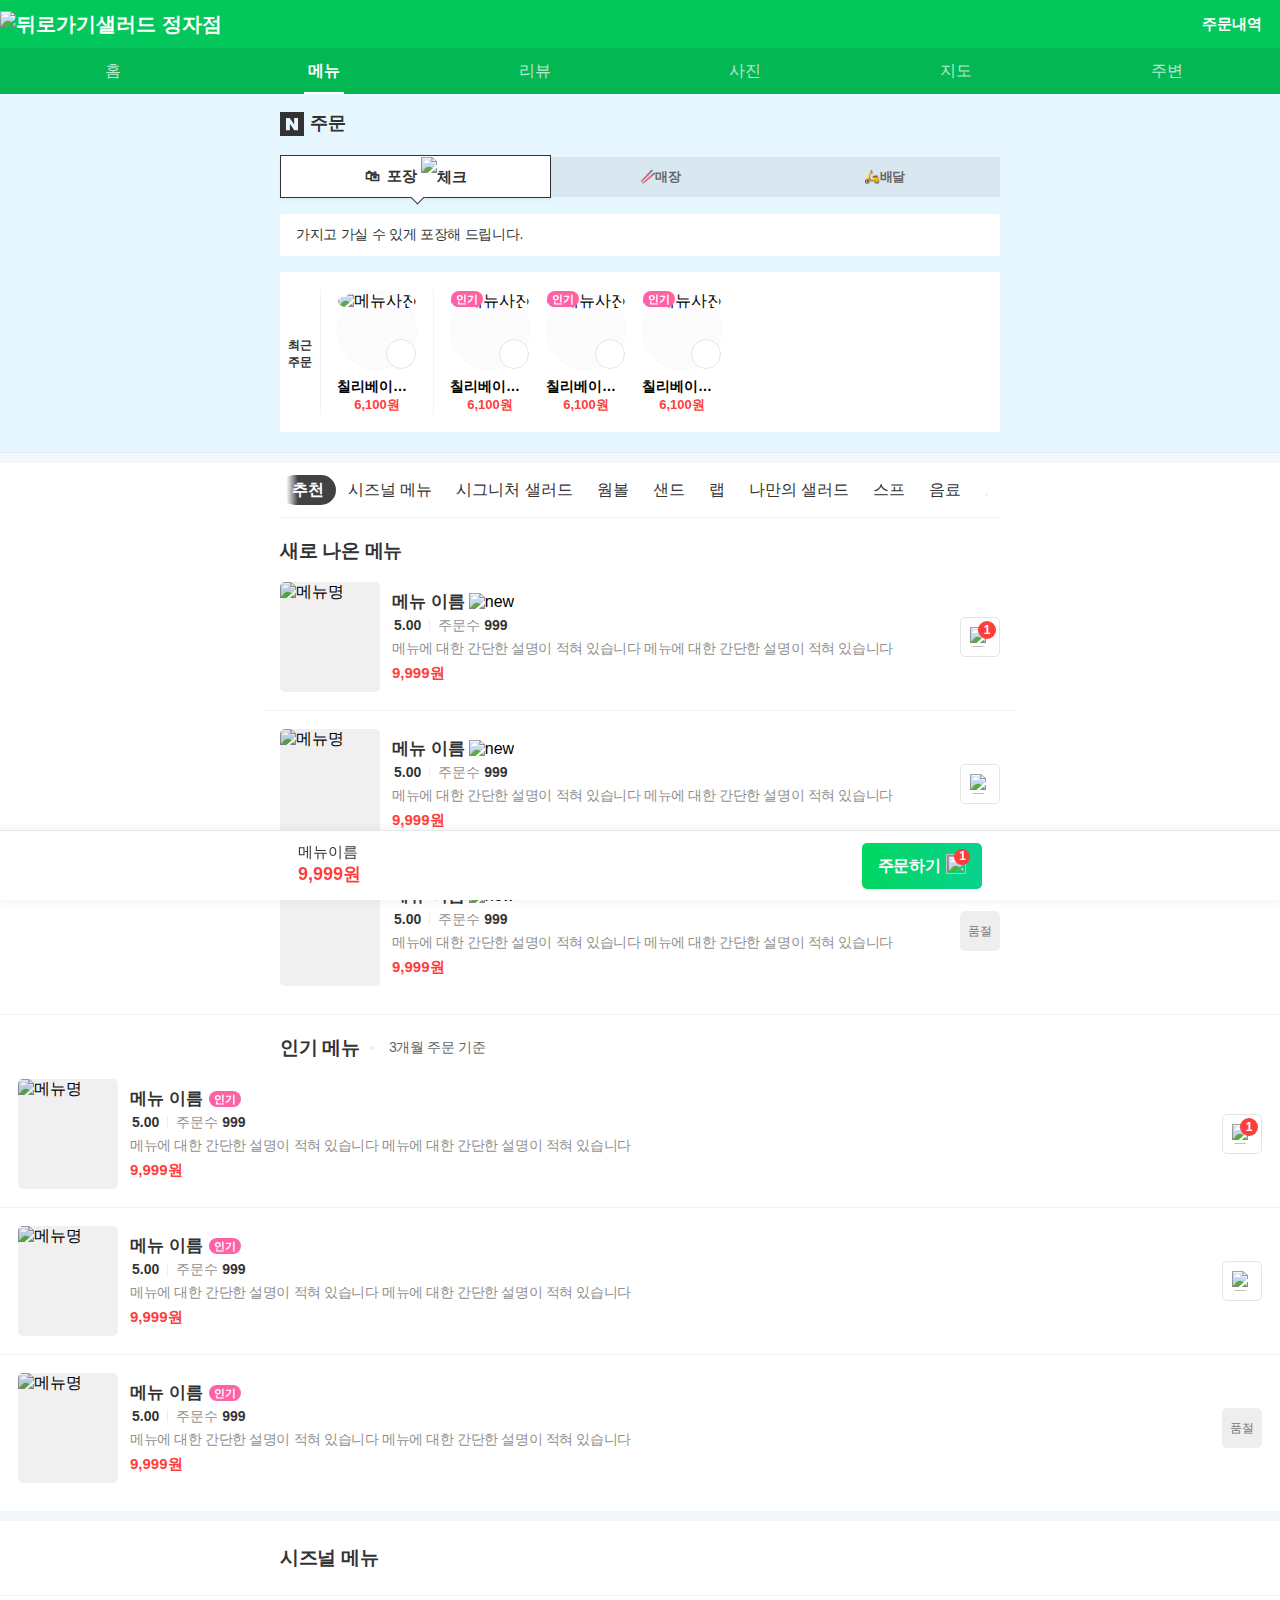
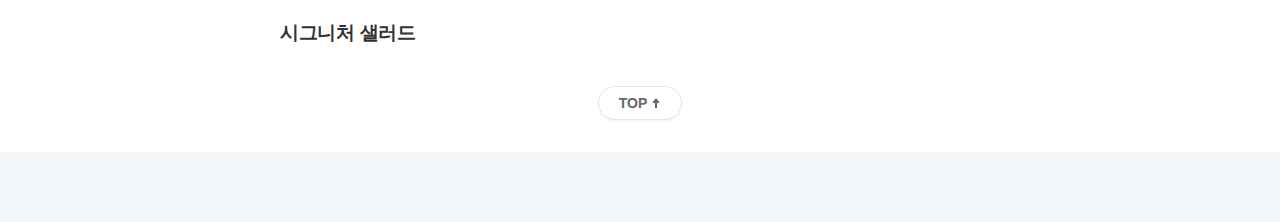
==== docs/index.html @ e19071ac "메뉴 페이지 마크업 완성" ====
<!DOCTYPE html>
<html lang="en">
<head>
    <meta charset="UTF-8">
    <meta http-equiv="X-UA-Compatible" content="IE=edge">
    <meta name="viewport" content="width=device-width, initial-scale=1.0">
    <title>제로베이스 마크업</title>
    <link rel="stylesheet" href="../assets/css/styles.css">
</head>
<body>
    <div class="container">
        <!-- 고정 헤더 영역 -->
        <header class="header-area">
            <div class="place-header" role="banner">
                <h1 class="title">
                    <a href="#" class="link-back">
                        <img src="../assets/images/ico-back.svg" alt="뒤로가기">
                    </a>
                    샐러드 정자점
                </h1>
                <a href="#" class="my-orders">주문내역</a>
            </div>
            <div class="place-tab scroll-x" role="tablist">
                <div class="tab-inner">
                    <a href="#" class="tab" role="tab">
                        <span class="txt">홈</span>
                    </a>
                    <a href="#" class="tab is-active">
                        <span class="txt">메뉴</span>
                    </a>
                    <a href="#" class="tab">
                        <span class="txt">리뷰</span>
                    </a>
                    <a href="#" class="tab">
                        <span class="txt">사진</span>
                    </a>
                    <a href="#" class="tab">
                        <span class="txt">지도</span>
                    </a>
                    <a href="#" class="tab">
                        <span class="txt">주변</span>
                    </a>
                </div>
            </div>
        </header>
        <!-- // 고정 헤더 영역 -->
        <!-- 주문 정보 영역 -->
        <div class="order-info-area">
            <div class="common-inner">
                <div class="info-main">
                    <div class="info-main-title">
                        <div class="title">
                            <svg viewBox="0 0 18 18" class="ico-n-logo">
                                <path fill-rule="evenodd" fill="currentColor" d="M18 0v18H0V0h18zM7.255 4.582H4.473v9.054h2.915V8.79l3.357 4.846h2.782V4.582h-2.915v4.846L7.255 4.582z">
                                </path>
                            </svg>
                            주문
                        </div>
                    </div>
                    <!--주문 분류-->
                    <div class="tab-switch-box" role="tablist">
                        <a href="#" class="tab-switch is-active" role="tab">🛍&nbsp;&nbsp;포장<img src="../assets/images/ico-check.svg" class="ico-check" alt="체크" aria-hidden="true"></a>
                        <a href="#" class="tab-switch" role="tab">🥢매장&nbsp;&nbsp;<img src="../assets/images/ico-check.svg" class="ico-check" alt="체크" aria-hidden="true"></a>
                        <a href="#" class="tab-switch" role="tab">🛵배달&nbsp;&nbsp;<img src="../assets/images/ico-check.svg" class="ico-check" alt="체크" aria-hidden="true"></a>
                    </div>
                    <div class="info-main-notice">
                        가지고 가실 수 있게 포장해 드립니다.
                    </div>
                    <div class="info-main-notice alert hidden">
                        <svg aria-hidden="true" class="ico-clock" viewBox="0 0 13 13" width="13" height="13" fill="none" xmlns="http://www.w3.org/2000/svg">
                            <path fill="currentColor" d="M6.5 0a6.5 6.5 0 110 13 6.5 6.5 0 010-13zm0 1a5.5 5.5 0 100 11 5.5 5.5 0 000-11zm.492 1.137v4.157l2.792 2.674-.692.722-3.1-2.97V2.137h1z"></path>
                        </svg>
                        지금은 주문을 받을 수 없습니다.
                    </div>
                    <!--// 주문 분류-->
                    <!--최근 주문 내역-->
                    <div class="recent-order-area">
                        <div class="recent-title">
                            <img src="../assets/images/ico-clock.svg" alt="" class="ico-clock">최근<br>주문
                        </div>
                        <div class="recent-menu-area scroll-x">
                            <ul class="recent-menu-list">
                                <li class="recent-menu-item is-ordered">
                                    <div class="menu-img-area">
                                        <img class="menu-img" src="https://via.placeholder.com/80" alt="메뉴사진">
                                        <span class="badge-cart">
                                            <img src="../assets/images/ico-cart.svg" alt="" class="ico-cart">
                                        </span>
                                    </div>
                                    <p class="menu-name">칠리베이컨 웜볼</p>
                                    <p class="menu-price">6,100원</p>
                                </li>
                                <li class="recent-menu-item">
                                    <div class="menu-img-area">
                                        <span class="badge-popular">인기</span>
                                        <img class="menu-img" src="https://via.placeholder.com/80" alt="메뉴사진">
                                        <span class="badge-cart">
                                            <img src="../assets/images/ico-cart.svg" alt="" class="ico-cart">
                                        </span>
                                    </div>
                                    <p class="menu-name">칠리베이컨 웜볼</p>
                                    <p class="menu-price">6,100원</p>
                                </li>
                                <li class="recent-menu-item">
                                    <div class="menu-img-area">
                                        <span class="badge-popular">인기</span>
                                        <img class="menu-img" src="https://via.placeholder.com/80" alt="메뉴사진">
                                        <span class="badge-cart">
                                            <img src="../assets/images/ico-cart.svg" alt="" class="ico-cart">
                                        </span>
                                    </div>
                                    <p class="menu-name">칠리베이컨 웜볼</p>
                                    <p class="menu-price">6,100원</p>
                                </li>
                                <li class="recent-menu-item">
                                    <div class="menu-img-area">
                                        <span class="badge-popular">인기</span>
                                        <img class="menu-img" src="https://via.placeholder.com/80" alt="메뉴사진">
                                        <span class="badge-cart">
                                            <img src="../assets/images/ico-cart.svg" alt="" class="ico-cart">
                                        </span>
                                    </div>
                                    <p class="menu-name">칠리베이컨 웜볼</p>
                                    <p class="menu-price">6,100원</p>
                                </li>
                            </ul>
                        </div>
                    </div>
                    <!--// 최근 주문 내역-->
                </div>
            </div>
        </div>
        <!-- // 주문 정보 영역 -->

        <!--메뉴 카테고리 영역-->
        <div class="menu-category-area">
            <div class="common-inner">
                <ul class="category-list scroll-x">
                    <li class="category-item"><a href=""class="category-tab is-active">추천</a></li>
                    <li class="category-item"><a href=""class="category-tab">시즈널 메뉴</a></li>
                    <li class="category-item"><a href=""class="category-tab">시그니처 샐러드</a></li>
                    <li class="category-item"><a href=""class="category-tab">웜볼</a></li>
                    <li class="category-item"><a href=""class="category-tab">샌드</a></li>
                    <li class="category-item"><a href=""class="category-tab">랩</a></li>
                    <li class="category-item"><a href=""class="category-tab">나만의 샐러드</a></li>
                    <li class="category-item"><a href=""class="category-tab">스프</a></li>
                    <li class="category-item"><a href=""class="category-tab">음료</a></li>
                    <li class="category-item"><a href=""class="category-tab">드레싱 추가</a></li>
                </ul>
            </div>
        </div>
        <!--// 메뉴 카테고리 영역-->
        <!--메뉴 리스트 영역-->
        <div class="menu-list-area new">
            <div class="common-inner">
                <div class="menu-category">
                    <p class="title">새로 나온 메뉴</p>
                </div>
                <ul class="menu-list">
                    <li class="menu-item">
                        <a href="./detail.html" class="menu-detail">
                            <div class="menu-img-area">
                                <img src="https://via.placeholder.com/100x110/ffffff/0000000" alt="메뉴명" class="menu-img" width="100" height="110">
                            </div>
                            <div class="menu-info-area">
                                <p class="menu-name-group">
                                    <span class="menu-name">메뉴 이름</span>
                                    <img src="../assets/images/ico-new.svg" alt="new" class="ico-new">
                                </p>
                                <div class="menu-info-group">
                                    <span class="menu-grade">
                                        <img class="ico-star" src="../assets/images/ico-star.svg" alt="">5.00
                                    </span>
                                    <span class="menu-number-of-order">주문수<em>999</em></span>
                                </div>
                                <p class="menu-desc">메뉴에 대한 간단한 설명이 적혀 있습니다 메뉴에 대한 간단한 설명이 적혀 있습니다</p>
                                <p class="menu-price">9,999원</p>
                            </div>
                        </a>
                        <a href="#" class="btn-cart"><img class="ico-cart" src="../assets/images/ico-cart-fill-green.svg" alt="주문하기">
                            <span class="num">1</span>
                        </a>
                    </li>
                    <li class="menu-item">
                        <a href="./detail.html" class="menu-detail">
                            <div class="menu-img-area">
                                <img src="https://via.placeholder.com/100x110/ffffff/0000000" alt="메뉴명" class="menu-img" width="100" height="110">
                            </div>
                            <div class="menu-info-area">
                                <p class="menu-name-group">
                                    <span class="menu-name">메뉴 이름</span>
                                    <img src="../assets/images/ico-new.svg" alt="new" class="ico-new">
                                </p>
                                <div class="menu-info-group">
                                    <span class="menu-grade">
                                        <img class="ico-star" src="../assets/images/ico-star.svg" alt="">5.00
                                    </span>
                                    <span class="menu-number-of-order">주문수<em>999</em></span>
                                </div>
                                <p class="menu-desc">메뉴에 대한 간단한 설명이 적혀 있습니다 메뉴에 대한 간단한 설명이 적혀 있습니다</p>
                                <p class="menu-price">9,999원</p>
                            </div>
                        </a>
                        <a href="#" class="btn-cart"><img class="ico-cart" src="../assets/images/ico-cart.svg" alt="주문하기"></a>
                    </li>
                    <li class="menu-item">
                        <a href="./detail.html" class="menu-detail">
                            <div class="menu-img-area">
                                <img src="https://via.placeholder.com/100x110/ffffff/0000000" alt="메뉴명" class="menu-img" width="100" height="110">
                            </div>
                            <div class="menu-info-area">
                                <p class="menu-name-group">
                                    <span class="menu-name">메뉴 이름</span>
                                    <img src="../assets/images/ico-new.svg" alt="new" class="ico-new">
                                </p>
                                <div class="menu-info-group">
                                    <span class="menu-grade">
                                        <img class="ico-star" src="../assets/images/ico-star.svg" alt="">5.00
                                    </span>
                                    <span class="menu-number-of-order">주문수<em>999</em></span>
                                </div>
                                <p class="menu-desc">메뉴에 대한 간단한 설명이 적혀 있습니다 메뉴에 대한 간단한 설명이 적혀 있습니다</p>
                                <p class="menu-price">9,999원</p>
                            </div>
                        </a>
                        <a href="#" class="btn-cart disabled">품절</a>
                    </li>
                </ul>
            </div>
        </div>
        <div class="menu-list-area popular">
            <div class="common-inner">
                <div class="menu-category">
                    <div class="title-area">
                            <p class="title">인기 메뉴</p>
                            <div class="period">
                                <img src="../assets/images/ico-period.svg" alt="">
                                3개월 주문 기준
                            </div>
                    </div>
                </div>
            </div>
                <ul class="menu-list">
                    <li class="menu-item">
                        <a href="./detail.html" class="menu-detail">
                            <div class="menu-img-area">
                                <img src="https://via.placeholder.com/100x110/ffffff/0000000" alt="메뉴명" class="menu-img" width="100" height="110">
                            </div>
                            <div class="menu-info-area">
                                <p class="menu-name-group">
                                    <span class="menu-name">메뉴 이름</span>
                                    <span class="badge-popular">인기</span>
                                </p>
                                <div class="menu-info-group">
                                    <span class="menu-grade">
                                        <img class="ico-star" src="../assets/images/ico-star.svg" alt="">5.00
                                    </span>
                                    <span class="menu-number-of-order">주문수<em>999</em></span>
                                </div>
                                <p class="menu-desc">메뉴에 대한 간단한 설명이 적혀 있습니다 메뉴에 대한 간단한 설명이 적혀 있습니다</p>
                                <p class="menu-price">9,999원</p>
                            </div>
                        </a>
                        <a href="#" class="btn-cart"><img class="ico-cart" src="../assets/images/ico-cart-fill-green.svg" alt="주문하기">
                            <span class="num">1</span>
                        </a>
                    </li>
                    <li class="menu-item">
                        <a href="./detail.html" class="menu-detail">
                            <div class="menu-img-area">
                                <img src="https://via.placeholder.com/100x110/ffffff/0000000" alt="메뉴명" class="menu-img" width="100" height="110">
                            </div>
                            <div class="menu-info-area">
                                <p class="menu-name-group">
                                    <span class="menu-name">메뉴 이름</span>
                                    <span class="badge-popular">인기</span>
                                </p>
                                <div class="menu-info-group">
                                    <span class="menu-grade">
                                        <img class="ico-star" src="../assets/images/ico-star.svg" alt="">5.00
                                    </span>
                                    <span class="menu-number-of-order">주문수<em>999</em></span>
                                </div>
                                <p class="menu-desc">메뉴에 대한 간단한 설명이 적혀 있습니다 메뉴에 대한 간단한 설명이 적혀 있습니다</p>
                                <p class="menu-price">9,999원</p>
                            </div>
                        </a>
                        <a href="#" class="btn-cart"><img class="ico-cart" src="../assets/images/ico-cart.svg" alt="주문하기"></a>
                    </li>
                    <li class="menu-item">
                        <a href="./detail.html" class="menu-detail">
                            <div class="menu-img-area">
                                <img src="https://via.placeholder.com/100x110/ffffff/0000000" alt="메뉴명" class="menu-img" width="100" height="110">
                            </div>
                            <div class="menu-info-area">
                                <p class="menu-name-group">
                                    <span class="menu-name">메뉴 이름</span>
                                    <span class="badge-popular">인기</span>
                                </p>
                                <div class="menu-info-group">
                                    <span class="menu-grade">
                                        <img class="ico-star" src="../assets/images/ico-star.svg" alt="">5.00
                                    </span>
                                    <span class="menu-number-of-order">주문수<em>999</em></span>
                                </div>
                                <p class="menu-desc">메뉴에 대한 간단한 설명이 적혀 있습니다 메뉴에 대한 간단한 설명이 적혀 있습니다</p>
                                <p class="menu-price">9,999원</p>
                            </div>
                        </a>
                        <a href="#" class="btn-cart disabled">품절</a>
                    </li>
                </ul>
            </div>
        
        <div class="menu-list-area is-closed">
            <div class="common-inner">
                <div class="menu-category">
                    <p class="title">시즈널 메뉴</p>
                    <button class="btn-toggle"><img class="ico-arrow" src="../assets/images/ico-arrow.svg" alt=""></button>
                </div>
                <ul class="menu-list">
                    <li class="menu-item">
                        <a href="./detail.html" class="menu-detail">
                            <div class="menu-img-area">
                                <img src="https://via.placeholder.com/100x110/ffffff/0000000" alt="메뉴명" class="menu-img" width="100" height="110">
                            </div>
                            <div class="menu-info-area">
                                <p class="menu-name-group">
                                    <span class="menu-name">메뉴 이름</span>
                                    <span class="badge-popular">인기</span>
                                </p>
                                <div class="menu-info-group">
                                    <span class="menu-grade">
                                        <img class="ico-star" src="../assets/images/ico-star.svg" alt="">5.00
                                    </span>
                                    <span class="menu-number-of-order">주문수<em>999</em></span>
                                </div>
                                <p class="menu-desc">메뉴에 대한 간단한 설명이 적혀 있습니다 메뉴에 대한 간단한 설명이 적혀 있습니다</p>
                                <p class="menu-price">9,999원</p>
                            </div>
                        </a>
                        <a href="#" class="btn-cart"><img class="ico-cart" src="../assets/images/ico-cart-fill-green.svg" alt="주문하기">
                            <span class="num">1</span>
                        </a>
                    </li>
                    <li class="menu-item">
                        <a href="./detail.html" class="menu-detail">
                            <div class="menu-img-area">
                                <img src="https://via.placeholder.com/100x110/ffffff/0000000" alt="메뉴명" class="menu-img" width="100" height="110">
                            </div>
                            <div class="menu-info-area">
                                <p class="menu-name-group">
                                    <span class="menu-name">메뉴 이름</span>
                                    <span class="badge-popular">인기</span>
                                </p>
                                <div class="menu-info-group">
                                    <span class="menu-grade">
                                        <img class="ico-star" src="../assets/images/ico-star.svg" alt="">5.00
                                    </span>
                                    <span class="menu-number-of-order">주문수<em>999</em></span>
                                </div>
                                <p class="menu-desc">메뉴에 대한 간단한 설명이 적혀 있습니다 메뉴에 대한 간단한 설명이 적혀 있습니다</p>
                                <p class="menu-price">9,999원</p>
                            </div>
                        </a>
                        <a href="#" class="btn-cart"><img class="ico-cart" src="../assets/images/ico-cart.svg" alt="주문하기"></a>
                    </li>
                    <li class="menu-item">
                        <a href="./detail.html" class="menu-detail">
                            <div class="menu-img-area">
                                <img src="https://via.placeholder.com/100x110/ffffff/0000000" alt="메뉴명" class="menu-img" width="100" height="110">
                            </div>
                            <div class="menu-info-area">
                                <p class="menu-name-group">
                                    <span class="menu-name">메뉴 이름</span>
                                    <span class="badge-popular">인기</span>
                                </p>
                                <div class="menu-info-group">
                                    <span class="menu-grade">
                                        <img class="ico-star" src="../assets/images/ico-star.svg" alt="">5.00
                                    </span>
                                    <span class="menu-number-of-order">주문수<em>999</em></span>
                                </div>
                                <p class="menu-desc">메뉴에 대한 간단한 설명이 적혀 있습니다 메뉴에 대한 간단한 설명이 적혀 있습니다</p>
                                <p class="menu-price">9,999원</p>
                            </div>
                        </a>
                        <a href="#" class="btn-cart disabled">품절</a>
                    </li>
                </ul>
            </div>
        </div>

        <div class="menu-list-area is-closed">
            <div class="common-inner">
                <div class="menu-category">
                    <p class="title">시그니처 샐러드</p>
                    <button class="btn-toggle"><img class="ico-arrow" src="../assets/images/ico-arrow.svg" alt=""></button>
                </div>
                <ul class="menu-list">
                    <li class="menu-item">
                        <a href="./detail.html" class="menu-detail">
                            <div class="menu-img-area">
                                <img src="https://via.placeholder.com/100x110/ffffff/0000000" alt="메뉴명" class="menu-img" width="100" height="110">
                            </div>
                            <div class="menu-info-area">
                                <p class="menu-name-group">
                                    <span class="menu-name">메뉴 이름</span>
                                    <span class="badge-popular">인기</span>
                                </p>
                                <div class="menu-info-group">
                                    <span class="menu-grade">
                                        <img class="ico-star" src="../assets/images/ico-star.svg" alt="">5.00
                                    </span>
                                    <span class="menu-number-of-order">주문수<em>999</em></span>
                                </div>
                                <p class="menu-desc">메뉴에 대한 간단한 설명이 적혀 있습니다 메뉴에 대한 간단한 설명이 적혀 있습니다</p>
                                <p class="menu-price">9,999원</p>
                            </div>
                        </a>
                        <a href="#" class="btn-cart"><img class="ico-cart" src="../assets/images/ico-cart-fill-green.svg" alt="주문하기">
                            <span class="num">1</span>
                        </a>
                    </li>
                    <li class="menu-item">
                        <a href="./detail.html" class="menu-detail">
                            <div class="menu-img-area">
                                <img src="https://via.placeholder.com/100x110/ffffff/0000000" alt="메뉴명" class="menu-img" width="100" height="110">
                            </div>
                            <div class="menu-info-area">
                                <p class="menu-name-group">
                                    <span class="menu-name">메뉴 이름</span>
                                    <span class="badge-popular">인기</span>
                                </p>
                                <div class="menu-info-group">
                                    <span class="menu-grade">
                                        <img class="ico-star" src="../assets/images/ico-star.svg" alt="">5.00
                                    </span>
                                    <span class="menu-number-of-order">주문수<em>999</em></span>
                                </div>
                                <p class="menu-desc">메뉴에 대한 간단한 설명이 적혀 있습니다 메뉴에 대한 간단한 설명이 적혀 있습니다</p>
                                <p class="menu-price">9,999원</p>
                            </div>
                        </a>
                        <a href="#" class="btn-cart"><img class="ico-cart" src="../assets/images/ico-cart.svg" alt="주문하기"></a>
                    </li>
                    <li class="menu-item">
                        <a href="./detail.html" class="menu-detail">
                            <div class="menu-img-area">
                                <img src="https://via.placeholder.com/100x110/ffffff/0000000" alt="메뉴명" class="menu-img" width="100" height="110">
                            </div>
                            <div class="menu-info-area">
                                <p class="menu-name-group">
                                    <span class="menu-name">메뉴 이름</span>
                                    <span class="badge-popular">인기</span>
                                </p>
                                <div class="menu-info-group">
                                    <span class="menu-grade">
                                        <img class="ico-star" src="../assets/images/ico-star.svg" alt="">5.00
                                    </span>
                                    <span class="menu-number-of-order">주문수<em>999</em></span>
                                </div>
                                <p class="menu-desc">메뉴에 대한 간단한 설명이 적혀 있습니다 메뉴에 대한 간단한 설명이 적혀 있습니다</p>
                                <p class="menu-price">9,999원</p>
                            </div>
                        </a>
                        <a href="#" class="btn-cart disabled">품절</a>
                    </li>
                </ul>
            </div>
        </div>
        <!--// 메뉴 리스트 영역-->
        <!--담은 메뉴 영역-->
        <div class="order-box-area">
            <div class="common-inner">
                <div>
                    <p class="menu-name">메뉴이름</p>
                    <p class="menu-price">9,999원</p>
                </div>
                <a href="./order.html" class="btn-order">
                <span class="txt">주문하기</span>
                <span class="icon">
                    <img src="../assets/images/ico-cart-fill.svg" alt="" aria-hidden="true" class="ico-cart">
                    <span class="num">1</span>

                </span>
                </a>
            </div>
        </div>
        <!--// 담은 메뉴 영역-->
        <!--맨위로-->
        <div class="go-to-top">
            <a href="#" class="link">Top<i class="ico-up"></i></a>
        </div>
        <!--// 맨위로-->
    </div>
    <div class="dimmed-layer hidden"></div>
    <div class="order-type-popup hidden">
        <p class="title">어디서 드시나요?</p>
        <div class="type-list">
            <a href="#" class="type-item">
                <img src="" alt="포장" class="icon">
                <!-- TODO svg사용해보기 -->
                <p class="desc">포장해서 가져갈게요</p>
                <span class="btn-selection">선택</span>
            </a>
            <a href="#" class="type-item" >
                <img src="" alt="매장" class="icon">
                <p class="desc">매장에서 먹고갈게요</p>
                <span class="btn-selection">선택</span>
            </a>
        </div>
    </div>
</body>
</html>
---- assets/css/styles.css ----
@charset "UTF-8";
body {
  min-width: 320px;
  line-height: normal;
  font-size: 14px;
  color: #000;
  scroll-behavior: smooth;
  -webkit-font-smoothing: antialiased;
  -moz-osx-font-smoothing: grayscale;
}

body,
input,
textarea,
select,
table,
button,
code {
  font-family: -apple-system, BlinkMacSystemFont, helvetica, Apple SD Gothic Neo, sans-serif;
  font-size: 16px;
}

*,
*::before,
*::after {
  box-sizing: border-box;
  margin: 0;
  padding: 0;
  -webkit-tap-highlight-color: rgba(0, 0, 0, 0);
}

.hidden,
[hidden] {
  display: none !important;
}

ul,
ol,
li {
  list-style: none;
}

a {
  color: inherit;
  cursor: pointer;
  text-decoration: none;
}

a:hover, a:focus {
  text-decoration: none;
}

button {
  border: 0;
  background-color: transparent;
  cursor: pointer;
}

button:disabled {
  cursor: not-allowed;
}

select,
input,
textarea,
button {
  -webkit-appearance: none;
}

input[type="number"] {
  -moz-appearance: textfield;
}

input:disabled {
  background-color: rgba(255, 255, 255, 0);
  cursor: not-allowed;
}

select {
  border: 0;
  background-color: transparent;
  cursor: pointer;
}

select::-ms-expand {
  display: none;
}

input,
textarea {
  font-size: inherit;
  border: 0;
}

input::placeholder,
textarea::placeholder {
  /* Chrome, Safari, Firefox */
  color: #444;
  opacity: 1;
}

input[readonly]::placeholder, input:disabled::placeholder,
textarea[readonly]::placeholder,
textarea:disabled::placeholder {
  /* Chrome, Safari, Firefox */
  color: rgba(0, 0, 0, 0.2);
  opacity: 1;
}

input[readonly]:-ms-input-placeholder, input:disabled:-ms-input-placeholder,
textarea[readonly]:-ms-input-placeholder,
textarea:disabled:-ms-input-placeholder {
  /* IE, Edge */
  color: rgba(0, 0, 0, 0.2);
  opacity: 1;
}

input::-ms-clear, input::-ms-reveal,
textarea::-ms-clear,
textarea::-ms-reveal {
  /* IE, Edge */
  display: none;
}

input::-webkit-inner-spin-button, input::-webkit-outer-spin-button,
textarea::-webkit-inner-spin-button,
textarea::-webkit-outer-spin-button {
  -webkit-appearance: none;
}

.screen-out {
  position: absolute;
  width: 0;
  height: 0;
  line-height: 0;
  overflow: hidden;
  text-indent: -9999px;
}

.scroll-x {
  overflow-x: auto;
  overflow-y: hidden;
  white-space: nowrap;
  -webkit-overflow-scrolling: touch;
  -ms-overflow-style: none;
  scrollbar-width: none;
}

.scroll-x::-webkit-scrollbar {
  display: none;
}

.header-area {
  position: fixed;
  top: 0;
  left: 0;
  width: 100%;
  background-color: #03c75a;
  color: #fff;
  z-index: 5000;
}

.header-area .place-header {
  display: flex;
  justify-content: space-between;
  align-items: center;
  height: 48px;
}

.header-area .place-header .title {
  display: flex;
  align-items: center;
  font-size: 20px;
  font-weight: 600;
}

.header-area .place-header .link-back {
  display: flex;
}

.header-area .place-header .my-orders {
  padding-right: 18px;
  font-size: 15px;
  font-weight: 700;
}

.header-area .place-tab {
  display: flex;
  height: 46px;
  background-color: #03b753;
}

.header-area .tab-inner {
  display: flex;
  justify-content: space-between;
  padding: 0 8px;
  align-items: center;
  width: 100%;
}

.header-area .tab-inner .tab {
  flex: 1;
  padding: 0 12px;
  font-size: 16px;
  text-align: center;
  opacity: 0.7;
}

.header-area .tab-inner .tab.is-active {
  font-weight: 700;
  opacity: 1;
}

.header-area .tab-inner .tab.is-active .txt::after {
  content: '';
  position: absolute;
  bottom: 0;
  left: 0;
  right: 0;
  height: 2px;
  background-color: #fff;
}

.header-area .tab-inner .tab .txt {
  position: relative;
  display: inline-block;
  padding: 0 4px;
  line-height: 46px;
}

.dimmed-layer {
  position: fixed;
  top: 0;
  left: 0;
  right: 0;
  bottom: 0;
  background-color: rgba(0, 0, 0, 0.8);
  z-index: 9999;
}

.order-type-popup {
  position: fixed;
  bottom: 0;
  left: 0;
  right: 0;
  background-color: #fff;
  padding: 32px 0 40px;
  border-radius: 16px 16px 0 0;
  z-index: 10000;
  text-align: center;
}

.order-type-popup .title {
  font-size: 20px;
  font-weight: 700;
  color: #000;
}

.order-type-popup .type-list {
  display: flex;
  margin-top: 32px;
}

.order-type-popup .type-item {
  flex: 1;
}

.order-type-popup .type-item + .type-item {
  border-left: 1px solid #f2f2f2;
}

.order-type-popup .icon {
  width: 100px;
  height: auto;
  color: #03c75a;
}

.order-type-popup .desc {
  margin-top: 8px;
  font-size: 15px;
  line-height: 1.5;
  font-weight: 600;
  color: #000;
}

.order-type-popup .btn-selection {
  display: inline-block;
  margin-top: 10px;
  padding: 6px 18px;
  font-size: 16px;
  font-weight: 700;
  border-radius: 28px;
  background-color: #424242;
  color: #fff;
}

.order-info-area {
  padding: 10px 18px 20px;
  border-bottom: 1px solid rgba(0, 0, 0, 0.04);
  background-color: #e7f7ff;
}

.order-info-area .info-main-title {
  line-height: 39px;
}

.order-info-area .title {
  display: flex;
  align-items: center;
  font-size: 18px;
  font-weight: 700;
  letter-spacing: -0.3px;
  color: #333;
}

.order-info-area .title .ico-n-logo {
  margin-right: 6px;
  width: 24px;
  height: 24px;
}

.tab-switch-box {
  display: flex;
  align-items: center;
  margin-top: 12px;
}

.tab-switch-box .tab-switch {
  flex: 1;
  background-color: rgba(0, 0, 0, 0.06);
  line-height: 40px;
  font-size: 13px;
  font-weight: 700;
  color: #666;
  text-align: center;
  letter-spacing: -0.3px;
}

.tab-switch-box .tab-switch.is-active {
  position: relative;
  flex-grow: 1.2;
  border: 1px solid #333;
  background-color: #fff;
  font-size: 15px;
  color: #333;
  box-shadow: 0 2px 3px 0 rgba(0, 0, 0, 0.05);
}

.tab-switch-box .tab-switch.is-active::after {
  content: '';
  position: absolute;
  bottom: -9px;
  left: 50%;
  width: 10px;
  height: 10px;
  border: 1px solid;
  border-width: 0 1px 1px 0;
  background-color: #fff;
  transform: rotate(45deg) translate(-50%);
}

.tab-switch-box .tab-switch.is-active .ico-check {
  display: inline-block;
  margin-left: 4px;
  vertical-align: middle;
}

.tab-switch-box .ico-check {
  display: none;
}

.info-main-notice {
  display: flex;
  align-items: center;
  margin-top: 16px;
  padding: 12px 16px;
  border-radius: 2px;
  background-color: #fff;
  font-size: 14px;
  letter-spacing: -0.3px;
  color: #333;
}

.info-main-notice.alert {
  color: #ff3d3b;
  font-weight: 700;
}

.info-main-notice .ico-clock {
  margin-right: 6px;
}

.recent-order-area {
  display: flex;
  margin-top: 16px;
  padding: 18px 0;
  border-radius: 2px;
  background-color: #fff;
}

.recent-order-area .recent-title {
  display: flex;
  flex-direction: column;
  justify-content: center;
  align-items: center;
  padding: 8px;
  flex-shrink: 0;
  border-right: 1px solid #f2f2f2;
  line-height: 1.42;
  font-size: 12px;
  font-weight: 700;
  color: #333;
}

.recent-order-area .recent-title .ico-clock {
  margin-bottom: 4px;
  width: 14px;
}

.recent-order-area .recent-menu-list {
  display: flex;
}

.recent-order-area .recent-menu-item {
  box-sizing: content-box;
  padding-left: 16px;
  width: 80px;
  text-align: center;
}

.recent-order-area .recent-menu-item.is-ordered {
  padding-right: 16px;
  border-right: 1px solid #f2f2f2;
}

.recent-order-area .recent-menu-item:last-child {
  padding-right: 18px;
}

.recent-order-area .menu-img-area {
  position: relative;
  width: 80px;
  height: 80px;
  border: 1px solid #f9f9f9;
  border-radius: 100%;
  background-color: rgba(0, 0, 0, 0.01);
}

.recent-order-area .badge-popular {
  position: absolute;
  top: 0;
  left: 0;
  padding: 0 5px;
  border-radius: 10px;
  line-height: 16px;
  font-size: 11px;
  font-weight: 700;
  background-color: #ff61a7;
  color: #fff;
}

.recent-order-area .menu-img {
  width: 100%;
  height: 100%;
  border-radius: 100%;
}

.recent-order-area .badge-cart {
  position: absolute;
  bottom: 0;
  right: 0;
  display: flex;
  padding: 6px;
  border: 1px solid #e5e5e5;
  border-radius: 100%;
  background-color: #fff;
}

.recent-order-area .ico-cart {
  width: 16px;
  height: 16px;
}

.recent-order-area .menu-name {
  margin-top: 8px;
  font-weight: 600;
  font-size: 14px;
  text-overflow: ellipsis;
  white-space: nowrap;
  overflow: hidden;
}

.recent-order-area .menu-price {
  font-size: 13px;
  font-weight: 700;
  color: #ff3d3b;
  text-overflow: ellipsis;
  white-space: nowrap;
  overflow: hidden;
}

.menu-category-area {
  position: sticky;
  top: 94px;
  margin-top: 10px;
  background-color: #fff;
  z-index: 5500;
}

.menu-category-area .common-inner {
  position: relative;
  border-bottom: 1px solid #f2f2f2;
}

.menu-category-area .common-inner::before {
  content: '';
  position: absolute;
  top: 0;
  left: 0;
  width: 18px;
  height: 100%;
  pointer-events: none;
  z-index: 1;
  background-image: linear-gradient(to right, #fff 35%, rgba(255, 255, 255, 0));
}

.menu-category-area .common-inner::after {
  content: '';
  position: absolute;
  top: 0;
  right: 0;
  width: 18px;
  height: 100%;
  pointer-events: none;
  background-image: linear-gradient(to right, rgba(255, 255, 255, 0), #fff 35%);
}

.menu-category-area .category-list {
  display: flex;
  align-items: center;
  height: 54px;
}

.menu-category-area .category-item.first-child {
  padding-left: 18px;
}

.menu-category-area .category-item.last-child {
  padding-right: 18px;
}

.menu-category-area .category-tab {
  display: flex;
  align-items: center;
  padding: 0 12px;
  font-size: 16px;
  height: 30px;
  border-radius: 15px;
  color: #333;
}

.menu-category-area .category-tab.is-active {
  background-color: #424242;
  font-weight: 700;
  color: #fff;
}

.menu-list-area {
  padding: 20px 18px 10px;
  background-color: #fff;
}

.menu-list-area:not(.new):not(.popular) {
  margin-top: 10px;
}

.menu-list-area.new {
  border-bottom: 1px solid #f2f2f2;
}

.menu-list-area.is-closed {
  padding: 24px 18px;
}

.menu-list-area.is-closed + .is-closed {
  margin-top: 0;
  border-top: 1px solid #f2f2f2;
}

.menu-list-area.is-closed .ico-arrow {
  transform: rotate(180deg);
}

.menu-list-area.is-closed .menu-list {
  display: none;
}

.menu-list-area .menu-category {
  display: flex;
  justify-content: space-between;
  align-items: center;
}

.menu-list-area .title-area {
  display: flex;
  align-items: center;
}

.menu-list-area .title {
  font-size: 19px;
  font-weight: 700;
  color: #333;
  letter-spacing: -0.3px;
}

.menu-list-area .period {
  font-size: 14px;
  letter-spacing: -0.3px;
  color: #666;
}

.menu-list-area .period::before {
  content: '';
  display: inline-block;
  margin: 0 10px;
  width: 4px;
  height: 4px;
  margin-right: 8px;
  border-radius: 100%;
  background-color: #ededed;
  vertical-align: middle;
}

.menu-item {
  display: flex;
  align-items: center;
  padding: 18px;
  margin: 0 -18px;
}

.menu-item:not(:last-child) {
  border-bottom: 1px solid #f2f2f2;
}

.menu-item .menu-detail {
  display: flex;
  align-items: center;
  flex: 1;
}

.menu-item .menu-img-area {
  position: relative;
  flex-shrink: 0;
  margin-right: 12px;
  border-radius: 5px;
  overflow: hidden;
}

.menu-item .menu-img-area:not(.no-img)::after {
  content: '';
  position: absolute;
  top: 0;
  left: 0;
  right: 0;
  bottom: 0;
  background-color: rgba(0, 0, 0, 0.06);
}

.menu-item .menu-img-area .menu-img {
  display: block;
}

.menu-item .menu-desc {
  margin-top: 4px;
  letter-spacing: -0.4px;
  color: #8f8f8f;
  font-size: 14px;
  line-height: 19px;
  max-height: 38px;
  overflow: hidden;
  display: -webkit-box;
  -webkit-line-clamp: 2;
  -webkit-box-orient: vertical;
  /* autoprefixer: off */
}

.menu-item .menu-price {
  margin-top: 4px;
  line-height: 1.4;
  font-size: 15px;
  font-weight: 700;
  color: #ff3d3b;
}

.menu-item .btn-cart {
  position: relative;
  display: flex;
  justify-content: center;
  align-items: center;
  margin-left: 16px;
  width: 40px;
  height: 40px;
  border-radius: 5px;
  border: 1px solid #e5e5e5;
}

.menu-item .btn-cart .ico-cart {
  width: 20px;
  height: 20px;
}

.menu-item .btn-cart .num {
  position: absolute;
  top: 3px;
  right: 3px;
  width: 18px;
  height: 18px;
  line-height: 18px;
  border-radius: 50%;
  background-color: #ff3d3b;
  font-size: 12px;
  font-weight: 700;
  text-align: center;
  color: #fff;
}

.menu-item .btn-cart.disabled {
  font-size: 12px;
  border: 0;
  color: #777;
  background-color: #eee;
  cursor: not-allowed;
  pointer-events: none;
}

/*공통으로 사용할 것 같은 부분은 따로 빼놓는다.*/
.menu-name-group {
  display: flex;
  align-items: center;
}

.menu-name-group .menu-name {
  font-size: 17px;
  line-height: 22px;
  font-weight: 700;
  color: #333;
}

.menu-name-group .ico-new {
  margin-left: 4px;
}

.menu-name-group .badge-popular {
  margin-left: 6px;
}

.menu-info-group {
  display: flex;
  flex-shrink: 0;
  margin-top: 4px;
  font-size: 14px;
}

.menu-info-group .menu-grade {
  font-weight: 700;
  color: #333;
}

.menu-info-group .menu-grade .ico-star {
  margin-right: 2px;
}

.menu-info-group .menu-grade + .menu-number-of-order::before {
  content: '';
  display: inline-block;
  width: 1px;
  height: 12px;
  margin: 0 8px;
  background-color: #ededed;
  transform: translateY(1px);
}

.menu-info-group .menu-number-of-order {
  color: #8f8f8f;
}

.menu-info-group .menu-number-of-order em {
  margin-left: 4px;
  font-style: normal;
  font-weight: 700;
  color: #333;
}

.order-box-area {
  position: fixed;
  bottom: 0;
  left: 0;
  right: 0;
  height: 70px;
  border-top: 1px solid #e8e8e8;
  box-shadow: 0 0 6px 4px rgba(0, 0, 0, 0.03);
  background-color: #fff;
  z-index: 9100;
}

.order-box-area .common-inner {
  display: flex;
  justify-content: space-between;
  padding: 12px 18px;
}

.order-box-area .menu-name {
  font-size: 15px;
  color: #333;
  text-overflow: ellipsis;
  white-space: nowrap;
  overflow: hidden;
}

.order-box-area .menu-price {
  font-size: 18px;
  font-weight: 700;
  color: #ff3d3b;
  text-overflow: ellipsis;
  white-space: nowrap;
  overflow: hidden;
}

.order-box-area .btn-order {
  display: flex;
  justify-content: center;
  align-items: center;
  width: 120px;
  height: 46px;
  border-radius: 5px;
  background-image: linear-gradient(to right, #01d760, #0ad18e);
  font-weight: 700;
  letter-spacing: -0.3px;
  color: #fff;
}

.order-box-area .icon {
  position: relative;
  margin-left: 6px;
}

.order-box-area .ico-cart {
  width: 20px;
  height: 20px;
}

.order-box-area .num {
  position: absolute;
  top: -5px;
  right: -4px;
  width: 16px;
  height: 16px;
  border-radius: 50%;
  background-color: #ff3d3b;
  font-size: 12px;
  font-weight: 700;
  text-align: center;
  color: #fff;
}

.go-to-top {
  padding: 16px 0 32px;
  background-color: #fff;
  text-align: center;
}

.go-to-top .link {
  display: inline-block;
  padding: 8px 20px;
  border-radius: 20px;
  border: 1px solid #e5e5e5;
  background-color: #fff;
  font-size: 14px;
  font-weight: 700;
  color: #666;
  box-shadow: 0 2px 3px 0 rgba(0, 0, 0, 0.04);
  text-transform: uppercase;
}

.go-to-top .ico-up {
  position: relative;
  display: inline-block;
  margin-left: 4px;
  width: 10px;
  height: 10px;
}

.go-to-top .ico-up::before {
  content: '';
  position: absolute;
  top: 4px;
  left: 50%;
  width: 5px;
  height: 5px;
  border-top: 2px solid #666;
  border-left: 2px solid #666;
  transform: translate(-50%, -50%) rotate(45deg);
}

.go-to-top .ico-up::after {
  content: '';
  position: absolute;
  top: 1px;
  left: 50%;
  width: 2px;
  height: 9px;
  background-color: #666;
  transform: translate(-50%);
}

.container {
  padding-top: 94px;
  padding-bottom: 70px;
  background-color: #f4f7f9;
}

.common-inner {
  margin: 0 auto;
  max-width: 720px;
}

.badge-popular {
  display: inline-block;
  padding: 0 5px;
  border-radius: 10px;
  font-size: 11px;
  line-height: 16px;
  font-weight: 700;
  background-color: #ff61a7;
  color: #fff;
}
/*# sourceMappingURL=styles.css.map */
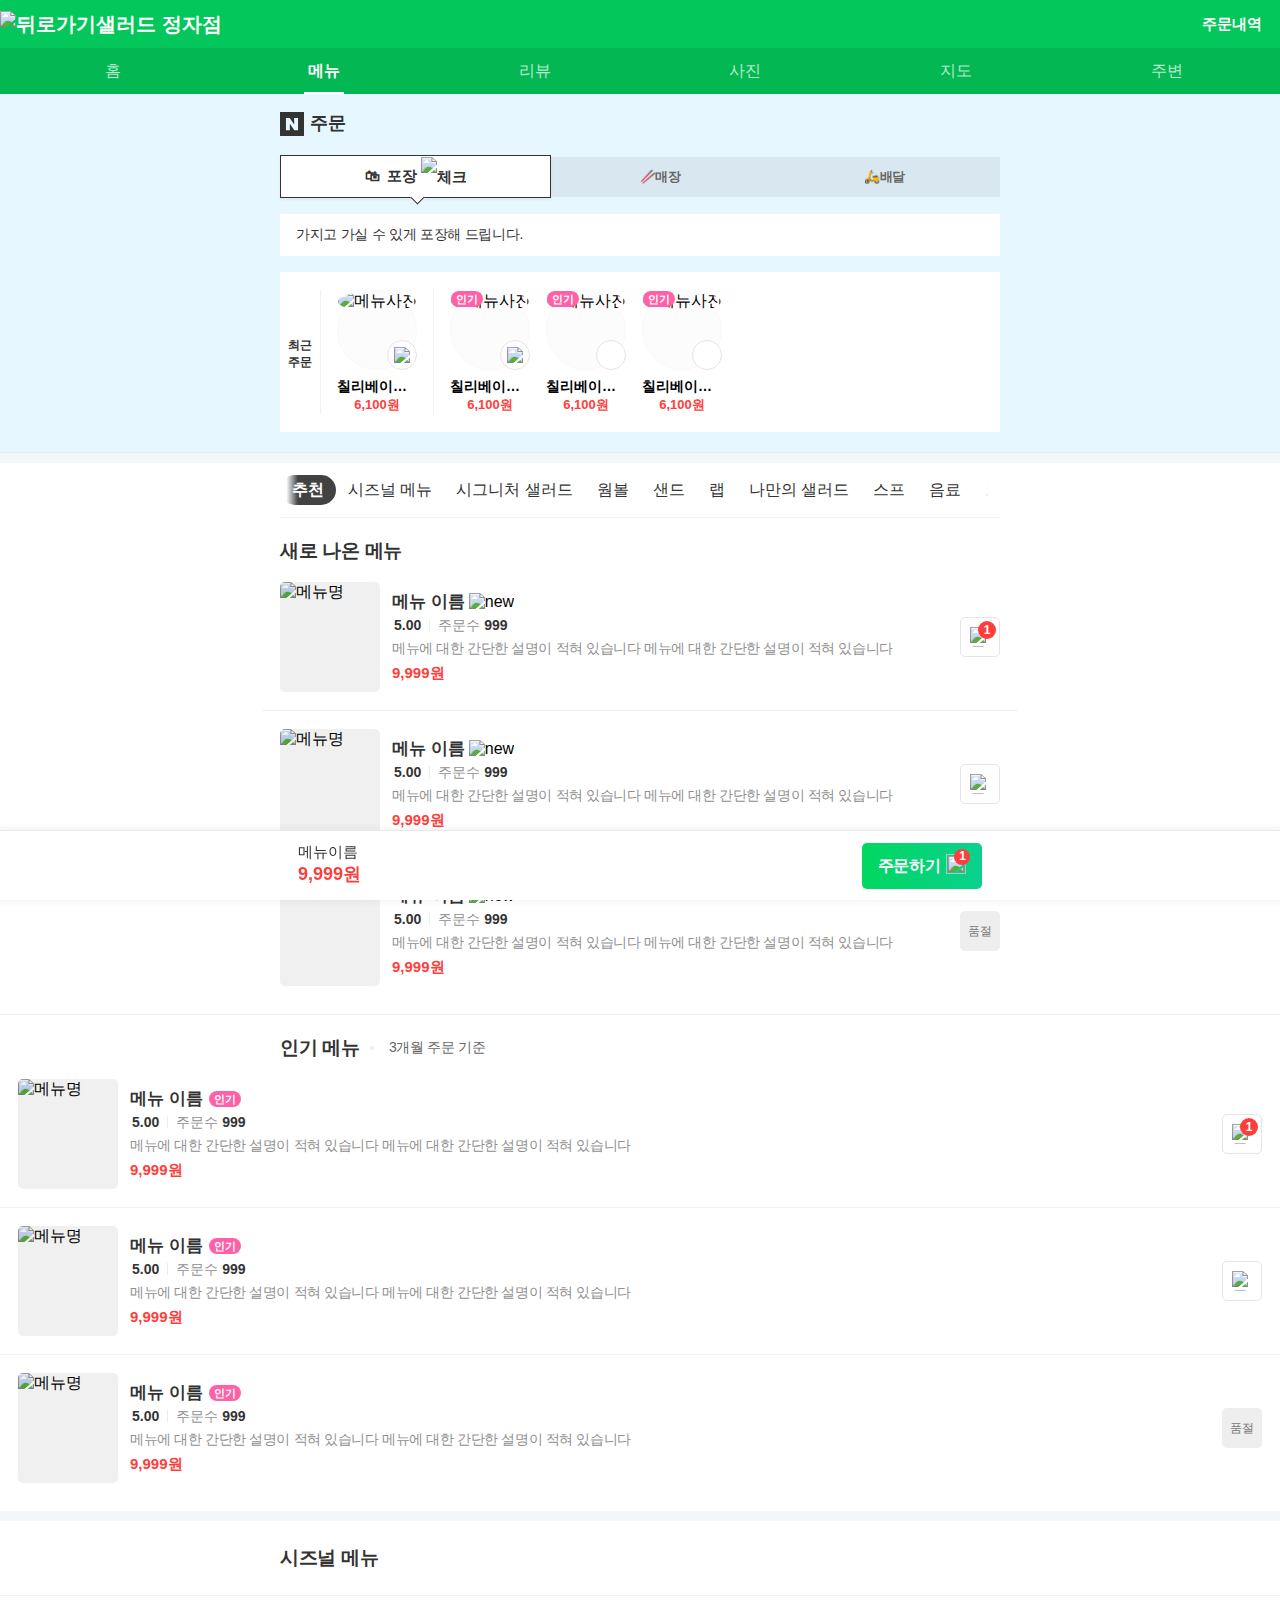
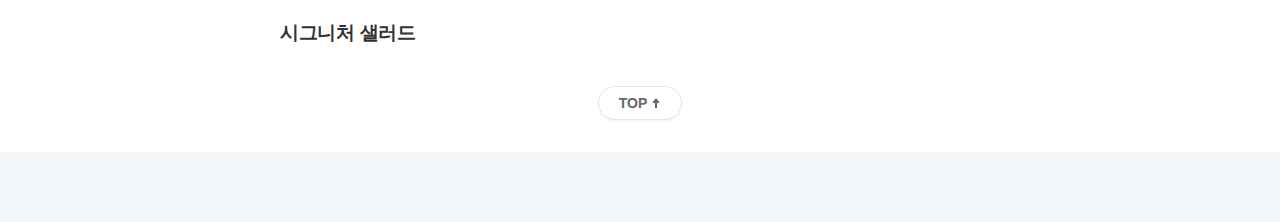
==== commit 56c49d01: "메뉴 정보 영역 작성, 리팩토링" ====
--- a/docs/index.html
+++ b/docs/index.html
@@ -81,47 +81,55 @@
                         <div class="recent-menu-area scroll-x">
                             <ul class="recent-menu-list">
                                 <li class="recent-menu-item is-ordered">
-                                    <div class="menu-img-area">
-                                        <img class="menu-img" src="https://via.placeholder.com/80" alt="메뉴사진">
-                                        <span class="badge-cart">
-                                            <img src="../assets/images/ico-cart.svg" alt="" class="ico-cart">
-                                        </span>
-                                    </div>
-                                    <p class="menu-name">칠리베이컨 웜볼</p>
-                                    <p class="menu-price">6,100원</p>
+                                    <a href="./detail.html">
+                                        <div class="menu-img-area">
+                                            <img class="menu-img" src="https://via.placeholder.com/80" alt="메뉴사진">
+                                        </div>
+                                        <p class="menu-name">칠리베이컨 웜볼</p>
+                                        <p class="menu-price">6,100원</p>
+                                    </a>
+                                    <a href="#" class="badge-cart">
+                                        <img src="../assets/images/ico-cart.svg" alt="주문하기" class="ico-cart">
+                                    </a>
                                 </li>
                                 <li class="recent-menu-item">
-                                    <div class="menu-img-area">
-                                        <span class="badge-popular">인기</span>
-                                        <img class="menu-img" src="https://via.placeholder.com/80" alt="메뉴사진">
-                                        <span class="badge-cart">
-                                            <img src="../assets/images/ico-cart.svg" alt="" class="ico-cart">
-                                        </span>
-                                    </div>
-                                    <p class="menu-name">칠리베이컨 웜볼</p>
-                                    <p class="menu-price">6,100원</p>
+                                    <a href="./detail.html">
+                                        <div class="menu-img-area">
+                                            <span class="badge-popular">인기</span>
+                                            <img class="menu-img" src="https://via.placeholder.com/80" alt="메뉴사진">
+                                        </div>
+                                        <p class="menu-name">칠리베이컨 웜볼</p>
+                                        <p class="menu-price">6,100원</p>
+                                    </a>
+                                    <a href="#" class="badge-cart">
+                                        <img src="../assets/images/ico-cart.svg" alt="주문하기" class="ico-cart">
+                                    </a>
                                 </li>
                                 <li class="recent-menu-item">
-                                    <div class="menu-img-area">
-                                        <span class="badge-popular">인기</span>
-                                        <img class="menu-img" src="https://via.placeholder.com/80" alt="메뉴사진">
-                                        <span class="badge-cart">
-                                            <img src="../assets/images/ico-cart.svg" alt="" class="ico-cart">
-                                        </span>
-                                    </div>
-                                    <p class="menu-name">칠리베이컨 웜볼</p>
-                                    <p class="menu-price">6,100원</p>
+                                    <a href="./detail.html">
+                                        <div class="menu-img-area">
+                                            <span class="badge-popular">인기</span>
+                                            <img class="menu-img" src="https://via.placeholder.com/80" alt="메뉴사진">
+                                        </div>
+                                        <p class="menu-name">칠리베이컨 웜볼</p>
+                                        <p class="menu-price">6,100원</p>
+                                    </a>
+                                    <a href="" class="badge-cart">
+                                        <img src="../assets/images/ico-cart.svg" alt="" class="ico-cart">
+                                    </a>
                                 </li>
                                 <li class="recent-menu-item">
-                                    <div class="menu-img-area">
-                                        <span class="badge-popular">인기</span>
-                                        <img class="menu-img" src="https://via.placeholder.com/80" alt="메뉴사진">
-                                        <span class="badge-cart">
-                                            <img src="../assets/images/ico-cart.svg" alt="" class="ico-cart">
-                                        </span>
-                                    </div>
-                                    <p class="menu-name">칠리베이컨 웜볼</p>
-                                    <p class="menu-price">6,100원</p>
+                                    <a href="./detail.html">
+                                        <div class="menu-img-area">
+                                            <span class="badge-popular">인기</span>
+                                            <img class="menu-img" src="https://via.placeholder.com/80" alt="메뉴사진">
+                                        </div>
+                                        <p class="menu-name">칠리베이컨 웜볼</p>
+                                        <p class="menu-price">6,100원</p>
+                                    </a>
+                                    <a class="badge-cart">
+                                        <img src="../assets/images/ico-cart.svg" alt="" class="ico-cart">
+                                    </a>
                                 </li>
                             </ul>
                         </div>
--- a/assets/css/styles.css
+++ b/assets/css/styles.css
@@ -422,19 +422,20 @@
 }
 
 .recent-order-area .recent-menu-item {
+  position: relative;
   box-sizing: content-box;
-  padding-left: 16px;
+  padding-right: 16px;
   width: 80px;
   text-align: center;
 }
 
 .recent-order-area .recent-menu-item.is-ordered {
-  padding-right: 16px;
+  padding-left: 16px;
   border-right: 1px solid #f2f2f2;
 }
 
-.recent-order-area .recent-menu-item:last-child {
-  padding-right: 18px;
+.recent-order-area .recent-menu-item.is-ordered + .recent-menu-item {
+  padding-left: 16px;
 }
 
 .recent-order-area .menu-img-area {
@@ -467,8 +468,8 @@
 
 .recent-order-area .badge-cart {
   position: absolute;
-  bottom: 0;
-  right: 0;
+  top: 50px;
+  right: 16px;
   display: flex;
   padding: 6px;
   border: 1px solid #e5e5e5;
@@ -913,6 +914,92 @@
   transform: translate(-50%);
 }
 
+.menu-detail-area {
+  background-color: #fff;
+}
+
+.menu-detail-area .menu-img {
+  position: relative;
+  height: 300px;
+  background-color: #f8fafb;
+  background-repeat: no-repeat;
+  background-position: center;
+  background-size: cover;
+  box-shadow: 0 2px 4px 0 rgba(0, 0, 0, 0.03);
+}
+
+.menu-detail-area .menu-img::before {
+  content: '';
+  position: absolute;
+  top: 0;
+  left: 0;
+  right: 0;
+  height: 130px;
+  background-image: linear-gradient(to bottom, #000, rgba(0, 0, 0, 0));
+  z-index: 1;
+  opacity: 0.2;
+}
+
+.menu-detail-area .menu-img::after {
+  content: '';
+  position: absolute;
+  bottom: 0;
+  left: 0;
+  right: 0;
+  height: 65px;
+  background-image: linear-gradient(to top, #000, rgba(0, 0, 0, 0));
+  z-index: 1;
+  opacity: 0.15;
+}
+
+.menu-detail-area .menu-info-area {
+  margin-top: -20px;
+  padding: 0 18px 20px;
+}
+
+.menu-detail-area .menu-info-area .common-inner {
+  position: relative;
+  padding: 18px;
+  border-radius: 5px;
+  background-color: #fff;
+  box-shadow: 0 0 4px 3px rgba(0, 0, 0, 0.04);
+  z-index: 1;
+}
+
+.menu-detail-area .menu-info-area .menu-info-group {
+  margin-top: 5px;
+}
+
+.menu-detail-area .menu-info-area .menu-info-group .menu-price {
+  line-height: 24px;
+  font-size: 19px;
+  font-weight: 700;
+  color: #ff3d3b;
+}
+
+.menu-detail-area .menu-info-area .menu-info-group .menu-grade::before,
+.menu-detail-area .menu-info-area .menu-info-group .menu-number-of-order::before {
+  content: '';
+  display: inline-block;
+  margin: 0 8px;
+  width: 1px;
+  height: 12px;
+  background-color: #ededed;
+  transform: translateY(1px);
+}
+
+.menu-detail-area .menu-info-area .menu-info-group .menu-grade,
+.menu-detail-area .menu-info-area .menu-info-group .menu-number-of-order {
+  line-height: 24px;
+}
+
+.menu-detail-area .menu-info-area .menu-desc {
+  margin-top: 12px;
+  font-size: 15px;
+  line-height: 22px;
+  color: #333;
+}
+
 .container {
   padding-top: 94px;
   padding-bottom: 70px;
